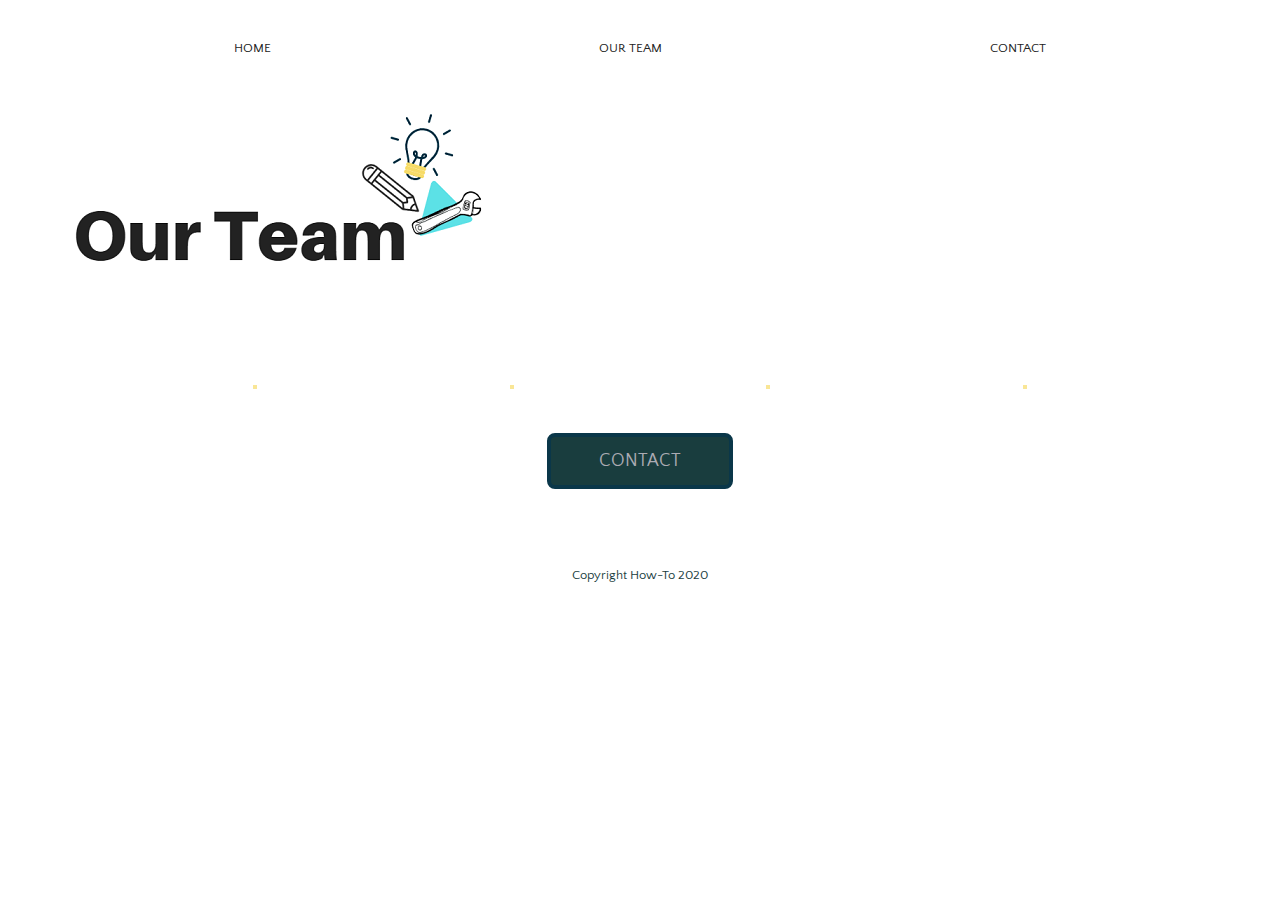
==== our-team.html @ be6aacfe "compelted" ====
<!doctype html>

<html lang="en">
<head>
  <meta charset="utf-8">
  <title>How-To</title>
  
  <link href="https://fonts.googleapis.com/css2?family=Quattrocento+Sans&display=swap" rel="stylesheet">
  <link rel="stylesheet" type="text/css" href="css/index.css">
  <meta name="viewport" content="width=device-width, initial-scale=1, minimum-scale=1"/>

  
</head>

<div class="container">
    <header>
    <nav>
        <a href="index.html">Home</a>
        <a href="our-team.html">Our Team</a>
        <a href="contact.html">Contact</a>
</nav>
<section class="logo-image">

    <img src="img/our-team.PNG" >

</section>
</div>

<div id="main">
    <div class="inner">
        <header>
            
            </header>
        </div>
    </div>
        <section class="tiles">

            <div class="image">
                <a href="https://www.google.com"><img src="https://i.postimg.cc/HsXrpxBm/omar-lopez-au-Ee5l-KHZCw-unsplash.jpg" alt="" /></a>
            </div>

                <div class="image">
                    <a href="https://www.google.com"><img src="https://i.postimg.cc/258yFxmj/priscilla-du-preez-Xk-KCui44i-M0-unsplash.jpg" alt="" /></a>
                </div>
               
                
                <div class="image">
                    <a href="https://www.google.com"><img src="https://i.postimg.cc/d0H1WTt2/perry-grone-lb-Lg-FFl-ADr-Y-unsplash.jpg" alt="" /></a>
                </div>

                    <div class="image">
                        <a href="https://www.google.com"><img src="https://i.postimg.cc/7hpXS62D/christina-wocintechchat-com-rg1y72e-Kw6o-unsplash.jpg" alt="" /></a>
                    </div>
                    

                </section>

                    <section class="end">
                        
                    <a href="#" class ="btn">Contact</a>

                    </section>
                </div>
               </section>

<footer>
    <p>Copyright How-To 2020</p>
        </footer>
    </body>
</html>
---- css/index.css ----
/* http://meyerweb.com/eric/tools/css/reset/ 
   v2.0 | 20110126
   License: none (public domain)
*/
html,
body,
div,
span,
applet,
object,
iframe,
h1,
h2,
h3,
h4,
h5,
h6,
p,
blockquote,
pre,
a,
abbr,
acronym,
address,
big,
cite,
code,
del,
dfn,
em,
img,
ins,
kbd,
q,
s,
samp,
small,
strike,
strong,
sub,
sup,
tt,
var,
b,
u,
i,
center,
dl,
dt,
dd,
ol,
ul,
li,
fieldset,
form,
label,
legend,
table,
caption,
tbody,
tfoot,
thead,
tr,
th,
td,
article,
aside,
canvas,
details,
embed,
figure,
figcaption,
footer,
header,
hgroup,
menu,
nav,
output,
ruby,
section,
summary,
time,
mark,
audio,
video {
  margin: 0;
  padding: 0;
  border: 0;
  font-size: 100%;
  font: inherit;
  vertical-align: baseline;
}
/* HTML5 display-role reset for older browsers */
article,
aside,
details,
figcaption,
figure,
footer,
header,
hgroup,
menu,
nav,
section {
  display: block;
}
body {
  line-height: 1;
}
ol,
ul {
  list-style: none;
}
blockquote,
q {
  quotes: none;
}
blockquote:before,
blockquote:after,
q:before,
q:after {
  content: '';
  content: none;
}
table {
  border-collapse: collapse;
  border-spacing: 0;
}
body {
  background-color: #ffffff;
  font-family: 'Quattrocento Sans', sans-serif;
  font-size: 1.1rem;
}
a {
  color: #222222;
}
a:hover {
  color: #65D6D7;
}
h2 {
  font-size: 2rem;
  font-weight: bold;
}
.btn {
  background-color: #193D3E;
  border-radius: 0.5rem;
  border: 4px solid #0A3749;
  color: #ABABB3;
  text-decoration: none;
  line-height: 3rem;
  padding: 0 3rem;
  transition: background-color 0.4s ease;
}
.tiles img {
  opacity: 0.7;
  border: 2px solid #F7DC69;
}
.tiles img:hover {
  opacity: 1;
  border: none;
}
.container header {
  margin-bottom: 2.5rem;
}
@media (min-width: 1024px) {
  .container header {
    border: 0;
  }
}
.container header nav {
  display: flex;
  font-size: 0.8rem;
  justify-content: space-around;
}
@media (max-width: 500px) {
  .container header nav {
    margin-top: 2.5rem;
    flex-direction: column;
    align-items: center;
  }
}
.container header nav a {
  text-decoration: none;
  line-height: 6rem;
  text-transform: uppercase;
  border: 5px;
}
footer {
  width: 100%;
  color: #193D3E;
  font-size: 0.8rem;
  display: flex;
  justify-content: center;
}
@media (min-width: 1024px) {
  .container {
    width: 1140px;
    margin: 0 auto;
    padding: 0 2.5rem;
  }
}
@media (max-width: 500px) {
  .logo-image {
    margin-top: 2.5rem;
    display: flex;
    flex-direction: column;
    align-items: center;
  }
}
.inner {
  display: flex;
  justify-content: center;
}
@media (min-width: 1024px) {
  .inner {
    width: 1140px;
    margin: 0 auto;
    padding: 0 2.5rem;
  }
}
.tiles {
  display: flex;
  justify-content: space-evenly;
  margin-top: 2.5rem;
}
@media (max-width: 500px) {
  .tiles {
    margin-top: 2.5rem;
    flex-direction: column;
    align-items: center;
  }
}
.end {
  text-transform: uppercase;
  display: flex;
  justify-content: center;
  margin-bottom: 5rem;
  margin-top: 2.5rem;
}
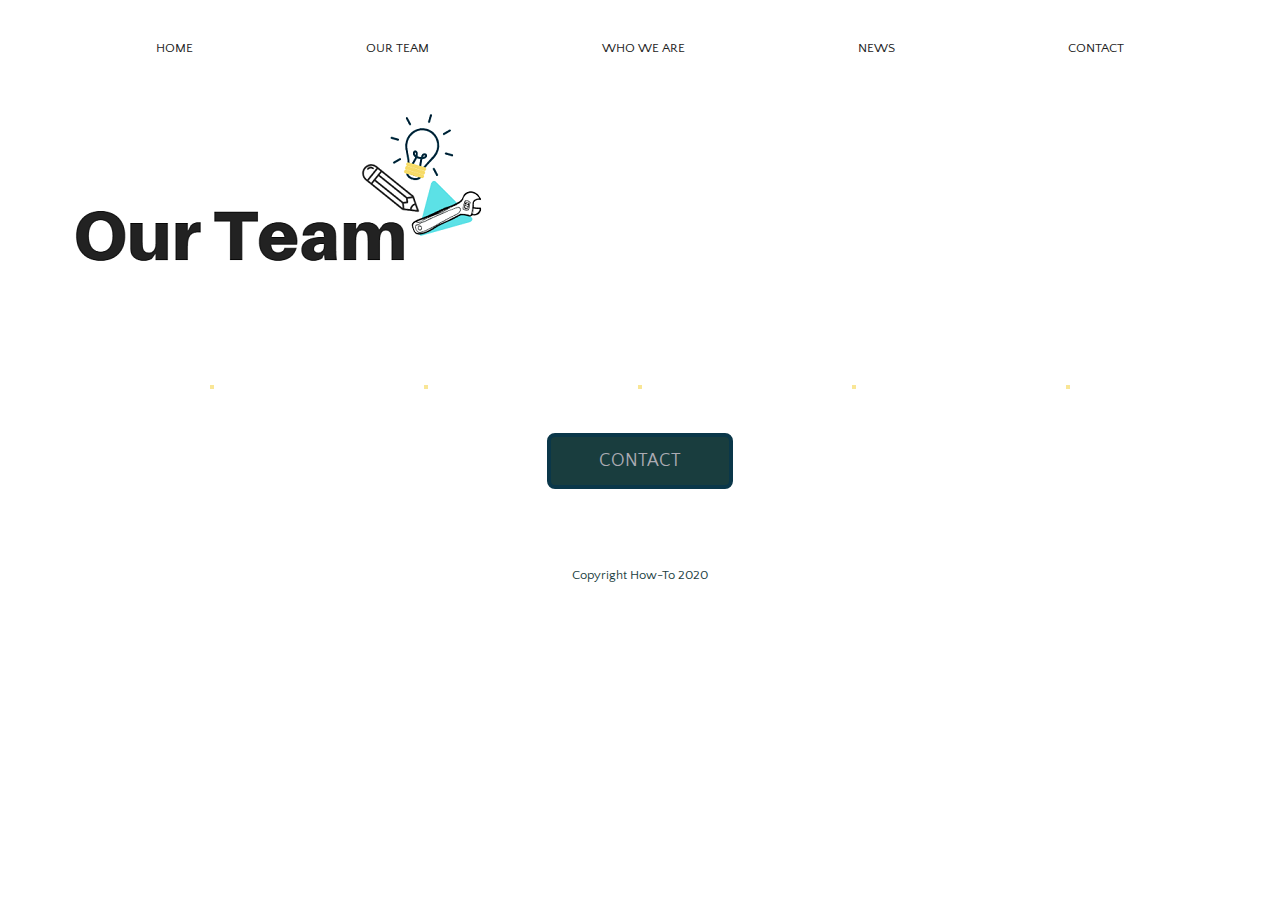
==== commit a554910b: "additions" ====
--- a/our-team.html
+++ b/our-team.html
@@ -17,6 +17,8 @@
     <nav>
         <a href="index.html">Home</a>
         <a href="our-team.html">Our Team</a>
+        <a href="who-we-are.html">Who We Are</a>
+        <a href="news.html">News</a>
         <a href="contact.html">Contact</a>
 </nav>
 <section class="logo-image">
@@ -39,18 +41,21 @@
                 <a href="https://www.google.com"><img src="https://i.postimg.cc/HsXrpxBm/omar-lopez-au-Ee5l-KHZCw-unsplash.jpg" alt="" /></a>
             </div>
 
-                <div class="image">
-                    <a href="https://www.google.com"><img src="https://i.postimg.cc/258yFxmj/priscilla-du-preez-Xk-KCui44i-M0-unsplash.jpg" alt="" /></a>
-                </div>
+            <div class="image">
+                <a href="https://www.google.com"><img src="https://i.postimg.cc/258yFxmj/priscilla-du-preez-Xk-KCui44i-M0-unsplash.jpg" alt="" /></a>
+            </div>
                
-                
-                <div class="image">
-                    <a href="https://www.google.com"><img src="https://i.postimg.cc/d0H1WTt2/perry-grone-lb-Lg-FFl-ADr-Y-unsplash.jpg" alt="" /></a>
-                </div>
+            <div class="image">
+                <a href="https://www.google.com"><img src="https://i.postimg.cc/d0H1WTt2/perry-grone-lb-Lg-FFl-ADr-Y-unsplash.jpg" alt="" /></a>
+            </div>
 
-                    <div class="image">
-                        <a href="https://www.google.com"><img src="https://i.postimg.cc/7hpXS62D/christina-wocintechchat-com-rg1y72e-Kw6o-unsplash.jpg" alt="" /></a>
-                    </div>
+            <div class="image">
+                <a href="https://www.google.com"><img src="https://i.postimg.cc/7hpXS62D/christina-wocintechchat-com-rg1y72e-Kw6o-unsplash.jpg" alt="" /></a>
+            </div>
+
+            <div class="image">
+                <a href="https://www.google.com"><img src="https://i.postimg.cc/3RB2KZhP/windows-WJPHTJEtgzw-unsplash.jpg" alt="" /></a>
+            </div>
                     
 
                 </section>
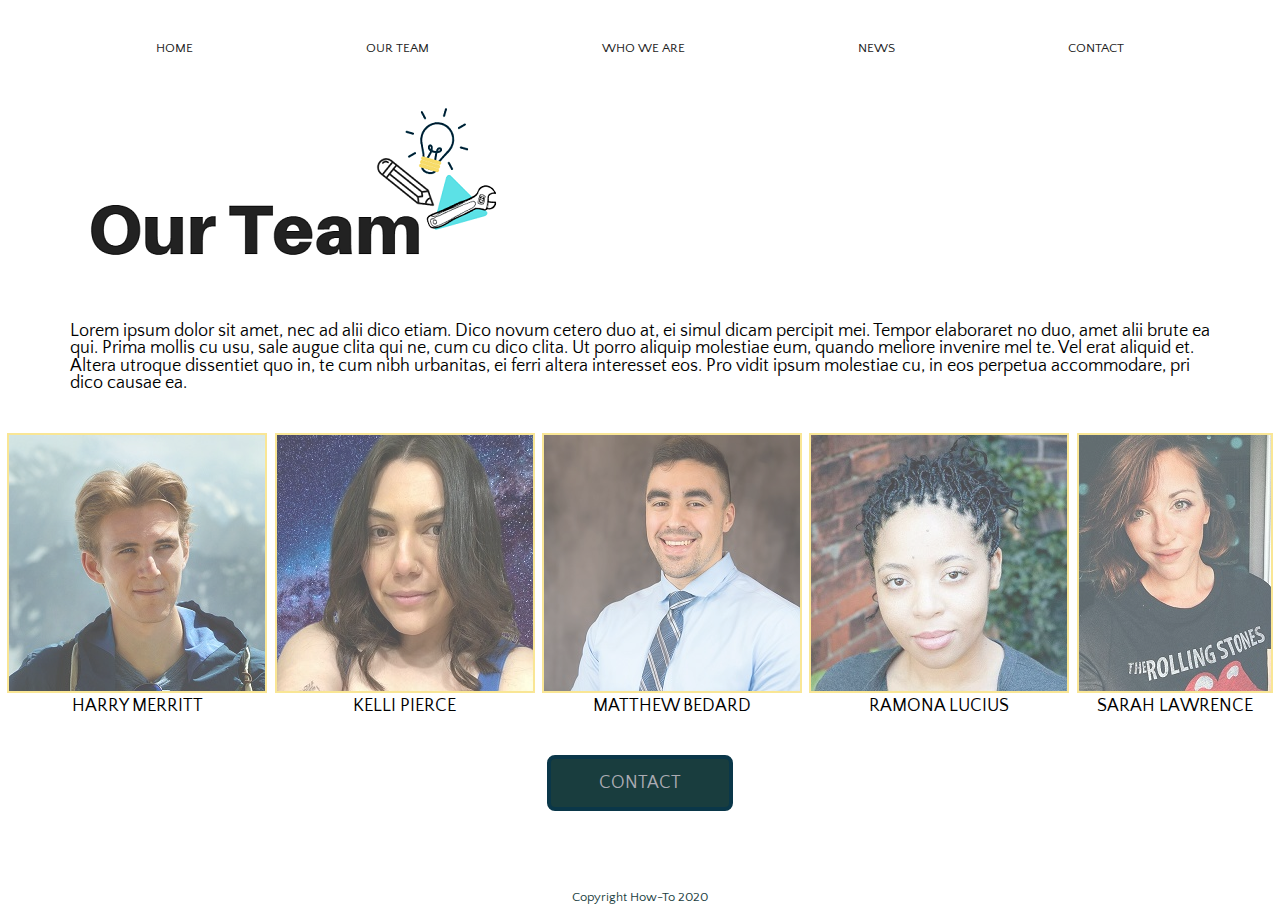
==== commit eaa9ee81: "our team page complete" ====
--- a/our-team.html
+++ b/our-team.html
@@ -30,37 +30,43 @@
 
 <div id="main">
     <div class="inner">
-        <header>
-            
-            </header>
+        <p>Lorem ipsum dolor sit amet, nec ad alii dico etiam. Dico novum cetero duo at, ei simul dicam percipit mei.
+             Tempor elaboraret no duo, amet alii brute ea qui. Prima mollis cu usu, sale augue clita qui ne, cum cu dico clita.
+
+            Ut porro aliquip molestiae eum, quando meliore invenire mel te. Vel erat aliquid et. Altera utroque dissentiet quo in,
+             te cum nibh urbanitas, ei ferri altera interesset eos. Pro vidit ipsum molestiae cu, in eos perpetua accommodare, pri
+              dico causae ea.
         </div>
     </div>
+
         <section class="tiles">
-
+            
             <div class="image">
-                <a href="https://www.google.com"><img src="https://i.postimg.cc/HsXrpxBm/omar-lopez-au-Ee5l-KHZCw-unsplash.jpg" alt="" /></a>
+                <a href="https://github.com/hmerritt"><img src="img/h-merritt.jpg" alt="" /><br></a><div class="text">Harry Merritt</div>
             </div>
 
             <div class="image">
-                <a href="https://www.google.com"><img src="https://i.postimg.cc/258yFxmj/priscilla-du-preez-Xk-KCui44i-M0-unsplash.jpg" alt="" /></a>
-            </div>
-               
+                <a href="https://github.com/kellipierce"><img src="img/k-pierce.jpg" alt="" /></a><div class="text">Kelli Pierce</div>
+            </div>               
+                
             <div class="image">
-                <a href="https://www.google.com"><img src="https://i.postimg.cc/d0H1WTt2/perry-grone-lb-Lg-FFl-ADr-Y-unsplash.jpg" alt="" /></a>
+                <a href="https://github.com/Matt-GitHub"><img src="img/m-bedard.jpg" alt="" /></a><div class="text">Matthew Bedard</div>
             </div>
 
             <div class="image">
-                <a href="https://www.google.com"><img src="https://i.postimg.cc/7hpXS62D/christina-wocintechchat-com-rg1y72e-Kw6o-unsplash.jpg" alt="" /></a>
+                <a href="https://github.com/web25Lucius"><img src="img/r-lucius.jpg" alt="" /></a><div class="text">Ramona Lucius</div>
             </div>
 
             <div class="image">
-                <a href="https://www.google.com"><img src="https://i.postimg.cc/3RB2KZhP/windows-WJPHTJEtgzw-unsplash.jpg" alt="" /></a>
+                <a href="https://github.com/SarahMLawrence"><img src="img/s-lawrence.jpg" alt="" /></a><div class="text">Sarah Lawrence</div>
             </div>
-                    
+                   
+                </section>
+           
+    
 
-                </section>
-
-                    <section class="end">
+            
+                <section class="end">
                         
                     <a href="#" class ="btn">Contact</a>
 
--- a/css/index.css
+++ b/css/index.css
@@ -222,6 +222,7 @@
   display: flex;
   justify-content: space-evenly;
   margin-top: 2.5rem;
+  text-decoration: none;
 }
 @media (max-width: 500px) {
   .tiles {
@@ -230,6 +231,11 @@
     align-items: center;
   }
 }
+.text {
+  display: flex;
+  justify-content: space-evenly;
+  text-transform: uppercase;
+}
 .end {
   text-transform: uppercase;
   display: flex;
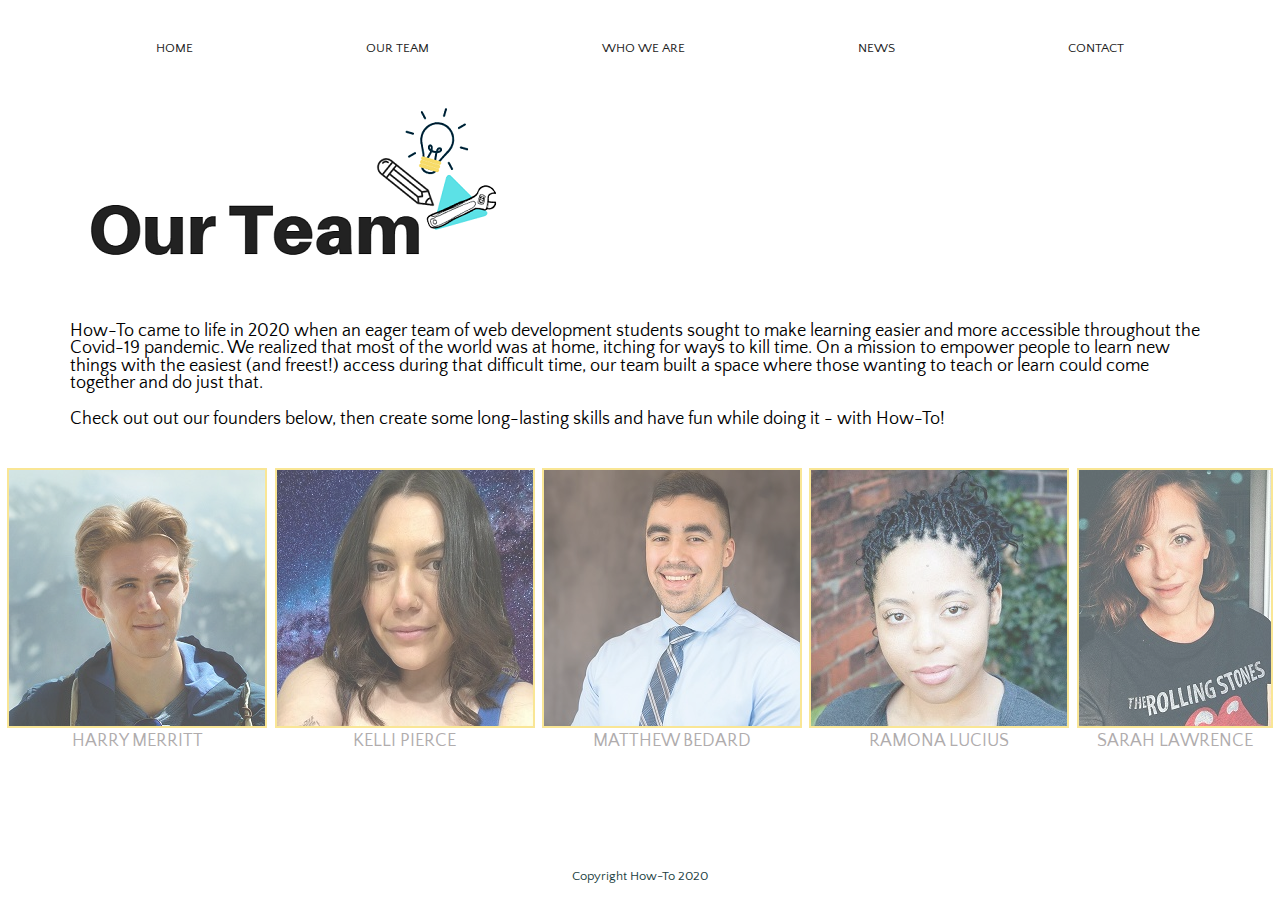
==== commit 9c89f9ba: "copy update + minor changes" ====
--- a/our-team.html
+++ b/our-team.html
@@ -30,13 +30,12 @@
 
 <div id="main">
     <div class="inner">
-        <p>Lorem ipsum dolor sit amet, nec ad alii dico etiam. Dico novum cetero duo at, ei simul dicam percipit mei.
-             Tempor elaboraret no duo, amet alii brute ea qui. Prima mollis cu usu, sale augue clita qui ne, cum cu dico clita.
+        <p>How-To came to life in 2020 when an eager team of web development students sought to make learning easier and more accessible 
+            throughout the Covid-19 pandemic.  We realized that most of the world was at home, itching for ways to kill time.  On a mission 
+            to empower people to learn new things with the easiest (and freest!) access during that difficult time, our team built a space 
+            where those wanting to teach or learn could come together and do just that. <br><br> 
 
-            Ut porro aliquip molestiae eum, quando meliore invenire mel te. Vel erat aliquid et. Altera utroque dissentiet quo in,
-             te cum nibh urbanitas, ei ferri altera interesset eos. Pro vidit ipsum molestiae cu, in eos perpetua accommodare, pri
-              dico causae ea.
-        </div>
+            Check out out our founders below, then create some long-lasting skills and have fun while doing it - with How-To!</p>
     </div>
 
         <section class="tiles">
@@ -63,14 +62,9 @@
                    
                 </section>
            
-    
-
-            
-                <section class="end">
+            <section class="end">
                         
-                    <a href="#" class ="btn">Contact</a>
-
-                    </section>
+                     </section>
                 </div>
                </section>
 
--- a/css/index.css
+++ b/css/index.css
@@ -143,12 +143,12 @@
 }
 .btn {
   background-color: #193D3E;
-  border-radius: 0.5rem;
+  border-radius: 0.3rem;
   border: 4px solid #0A3749;
   color: #ABABB3;
   text-decoration: none;
-  line-height: 3rem;
-  padding: 0 3rem;
+  line-height: 1.8rem;
+  padding: 0 2.5rem;
   transition: background-color 0.4s ease;
 }
 .tiles img {
@@ -157,7 +157,7 @@
 }
 .tiles img:hover {
   opacity: 1;
-  border: none;
+  border: 4px double #65D6D7;
 }
 .container header {
   margin-bottom: 2.5rem;
@@ -218,6 +218,14 @@
     padding: 0 2.5rem;
   }
 }
+.line-tri {
+  display: flex;
+  justify-content: center;
+}
+.line-tri img {
+  margin-top: 1rem;
+  width: 75%;
+}
 .tiles {
   display: flex;
   justify-content: space-evenly;
@@ -235,6 +243,7 @@
   display: flex;
   justify-content: space-evenly;
   text-transform: uppercase;
+  color: #B0ACAD;
 }
 .end {
   text-transform: uppercase;
@@ -243,3 +252,6 @@
   margin-bottom: 5rem;
   margin-top: 2.5rem;
 }
+.end a:hover {
+  opacity: 0.9;
+}
